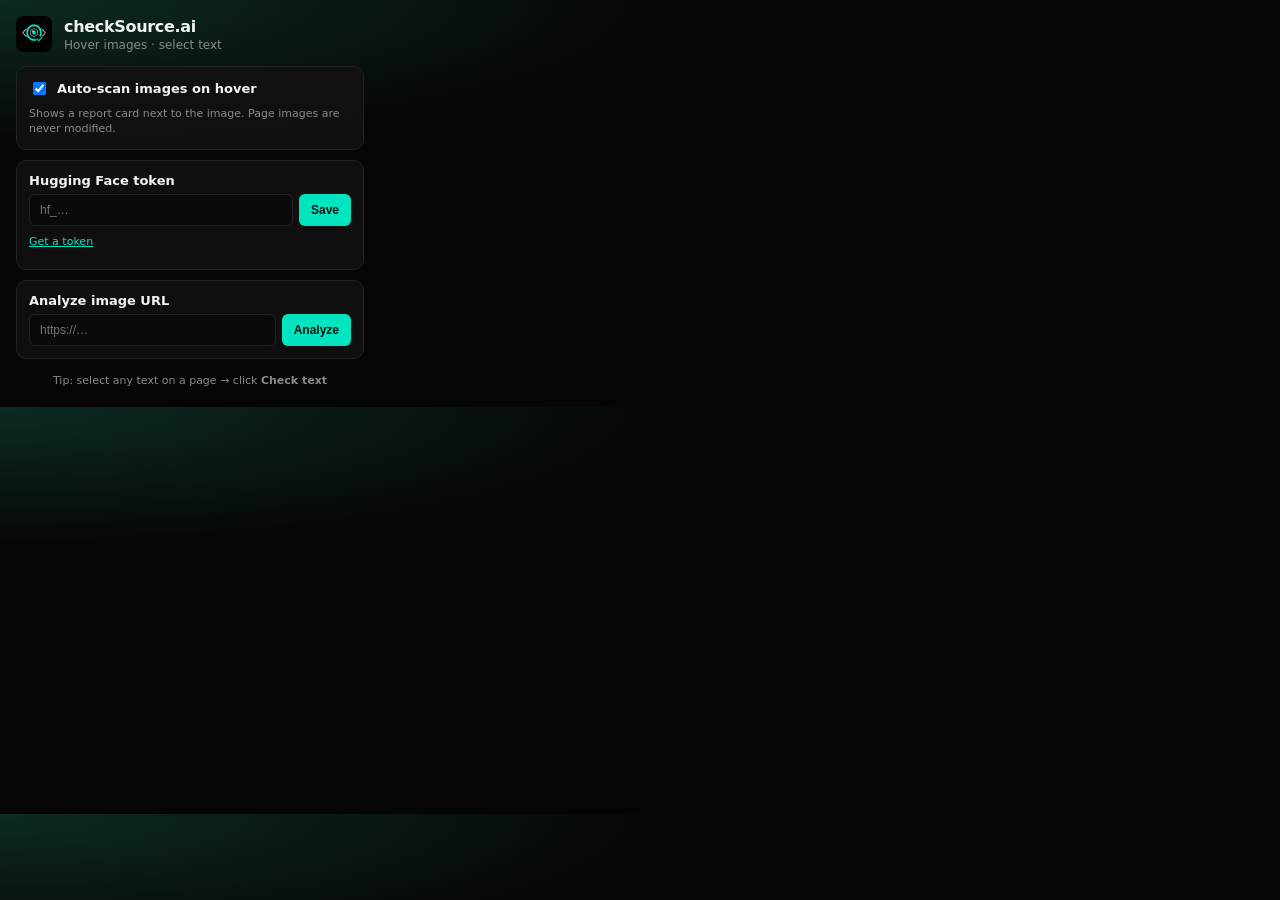
==== popup.html @ 5772d14f "Initial release: checkSource.ai Chrome extension and website Ship the Manifest V3 authenticity check" ====
<!DOCTYPE html>
<html lang="en">
  <head>
    <meta charset="UTF-8" />
    <meta name="viewport" content="width=device-width, initial-scale=1" />
    <title>checkSource.ai</title>
    <link rel="stylesheet" href="popup.css" />
  </head>
  <body>
    <header class="header">
      <img class="logo" src="icons/icon48.png" alt="" width="36" height="36" />
      <div>
        <h1>checkSource.ai</h1>
        <p class="tagline">Hover images · select text</p>
      </div>
    </header>

    <section class="card">
      <label class="toggle">
        <input type="checkbox" id="autoDetect" checked />
        <span>Auto-scan images on hover</span>
      </label>
      <p class="hint">Shows a report card next to the image. Page images are never modified.</p>
    </section>

    <section class="card">
      <label class="field-label" for="hfToken">Hugging Face token</label>
      <div class="row">
        <input
          type="password"
          id="hfToken"
          placeholder="hf_…"
          autocomplete="off"
          spellcheck="false"
        />
        <button type="button" id="saveToken" class="btn primary">Save</button>
      </div>
      <p class="hint">
        <a href="https://huggingface.co/settings/tokens" target="_blank" rel="noreferrer"
          >Get a token</a
        >
      </p>
      <p id="tokenStatus" class="status" aria-live="polite"></p>
    </section>

    <section class="card">
      <label class="field-label" for="imageUrl">Analyze image URL</label>
      <div class="row">
        <input type="url" id="imageUrl" placeholder="https://…" spellcheck="false" />
        <button type="button" id="analyzeBtn" class="btn primary">Analyze</button>
      </div>
      <div id="result" class="result-host" hidden></div>
    </section>

    <footer class="footer">
      Tip: select any text on a page → click <strong>Check text</strong>
    </footer>

    <script src="lib/report.js"></script>
    <script src="popup.js"></script>
  </body>
</html>
---- popup.css ----
:root {
  --bg: #050505;
  --panel: #111;
  --border: #222;
  --text: #f2f2f2;
  --muted: #8a8a8a;
  --accent: #00e5c0;
  --accent-dim: #00b894;
  --danger: #ff5252;
  --ok: #69f0ae;
}

* {
  box-sizing: border-box;
}

body {
  margin: 0;
  width: 380px;
  max-height: 580px;
  overflow-y: auto;
  padding: 16px;
  background: radial-gradient(120% 80% at 0% 0%, #0d2a24 0%, var(--bg) 45%);
  color: var(--text);
  font-family: "Segoe UI", "SF Pro Text", system-ui, sans-serif;
  font-size: 13px;
}

.header {
  display: flex;
  gap: 12px;
  align-items: center;
  margin-bottom: 14px;
}

.logo {
  border-radius: 8px;
  background: #000;
}

h1 {
  margin: 0;
  font-size: 16px;
  font-weight: 700;
  letter-spacing: -0.02em;
}

.tagline {
  margin: 2px 0 0;
  color: var(--muted);
  font-size: 12px;
}

.card {
  background: color-mix(in srgb, var(--panel) 92%, transparent);
  border: 1px solid var(--border);
  border-radius: 10px;
  padding: 12px;
  margin-bottom: 10px;
}

.toggle {
  display: flex;
  align-items: center;
  gap: 8px;
  font-weight: 600;
  cursor: pointer;
}

.field-label {
  display: block;
  font-weight: 600;
  margin-bottom: 6px;
}

.row {
  display: flex;
  gap: 6px;
}

input[type="password"],
input[type="url"] {
  flex: 1;
  min-width: 0;
  background: #0a0a0a;
  border: 1px solid var(--border);
  border-radius: 6px;
  color: var(--text);
  padding: 8px 10px;
  font-size: 12px;
  outline: none;
}

input:focus {
  border-color: var(--accent);
}

.btn {
  border: none;
  border-radius: 6px;
  padding: 8px 12px;
  font-weight: 600;
  font-size: 12px;
  cursor: pointer;
  white-space: nowrap;
}

.btn.primary {
  background: var(--accent);
  color: #00140f;
}

.btn.primary:hover {
  background: var(--accent-dim);
}

.btn:disabled {
  opacity: 0.55;
  cursor: not-allowed;
}

.hint {
  margin: 8px 0 0;
  color: var(--muted);
  font-size: 11px;
  line-height: 1.4;
}

.hint a {
  color: var(--accent);
}

.status {
  margin: 8px 0 0;
  font-size: 11px;
  color: var(--muted);
}

.status.ok {
  color: var(--ok);
}

.status.err {
  color: var(--danger);
}

.result-host {
  margin-top: 12px;
}

.footer {
  color: var(--muted);
  font-size: 11px;
  text-align: center;
  padding: 4px 0 2px;
  line-height: 1.4;
}

/* Report styles (mirror content.css for popup) */
.cs-report {
  color: #f2f2f2;
}

.cs-head {
  display: flex;
  justify-content: space-between;
  gap: 8px;
  margin-bottom: 8px;
}

.cs-brand {
  color: var(--accent);
  font-size: 11px;
  font-weight: 700;
  letter-spacing: 0.08em;
  text-transform: uppercase;
}

.cs-platform {
  color: #888;
  font-size: 12px;
}

.cs-verdict {
  font-size: 14px;
  font-weight: 650;
  line-height: 1.35;
  margin-bottom: 10px;
}

.cs-meter {
  height: 6px;
  border-radius: 99px;
  background: #1a1a1a;
  overflow: hidden;
  margin-bottom: 12px;
}

.cs-meter-fill {
  height: 100%;
  background: linear-gradient(90deg, #2e7d32, #f57c00, #e53935);
}

.cs-rows {
  display: grid;
  gap: 6px;
  margin-bottom: 10px;
}

.cs-row {
  display: flex;
  justify-content: space-between;
  gap: 10px;
  padding: 7px 9px;
  border-radius: 8px;
  background: #0a0a0a;
  border: 1px solid #1c1c1c;
  font-size: 12px;
}

.cs-k {
  color: #9a9a9a;
}

.cs-v {
  font-weight: 700;
  text-align: right;
}

.cs-v.cs-hot {
  color: #ff6b6b;
}

.cs-v.cs-warm {
  color: #ffb74d;
}

.cs-v.cs-cool {
  color: #69f0ae;
}

.cs-section {
  margin-top: 12px;
}

.cs-section-title {
  font-size: 11px;
  font-weight: 700;
  letter-spacing: 0.06em;
  text-transform: uppercase;
  color: var(--accent);
  margin-bottom: 6px;
}

.cs-reasons {
  margin: 0;
  padding-left: 18px;
  color: #d0d0d0;
  font-size: 12px;
  line-height: 1.45;
}

.cs-links {
  display: flex;
  flex-wrap: wrap;
  gap: 6px;
}

.cs-link {
  display: inline-block;
  padding: 5px 9px;
  border-radius: 6px;
  background: #151515;
  border: 1px solid #2a2a2a;
  color: var(--accent);
  text-decoration: none;
  font-size: 11px;
  font-weight: 600;
}

.cs-note,
.cs-disclaimer {
  margin: 8px 0 0;
  color: #777;
  font-size: 11px;
  line-height: 1.4;
}

.cs-risk-critical .cs-verdict {
  color: #ff6b6b;
}

.cs-risk-elevated .cs-verdict {
  color: #ffb74d;
}

.cs-risk-low .cs-verdict {
  color: #69f0ae;
}
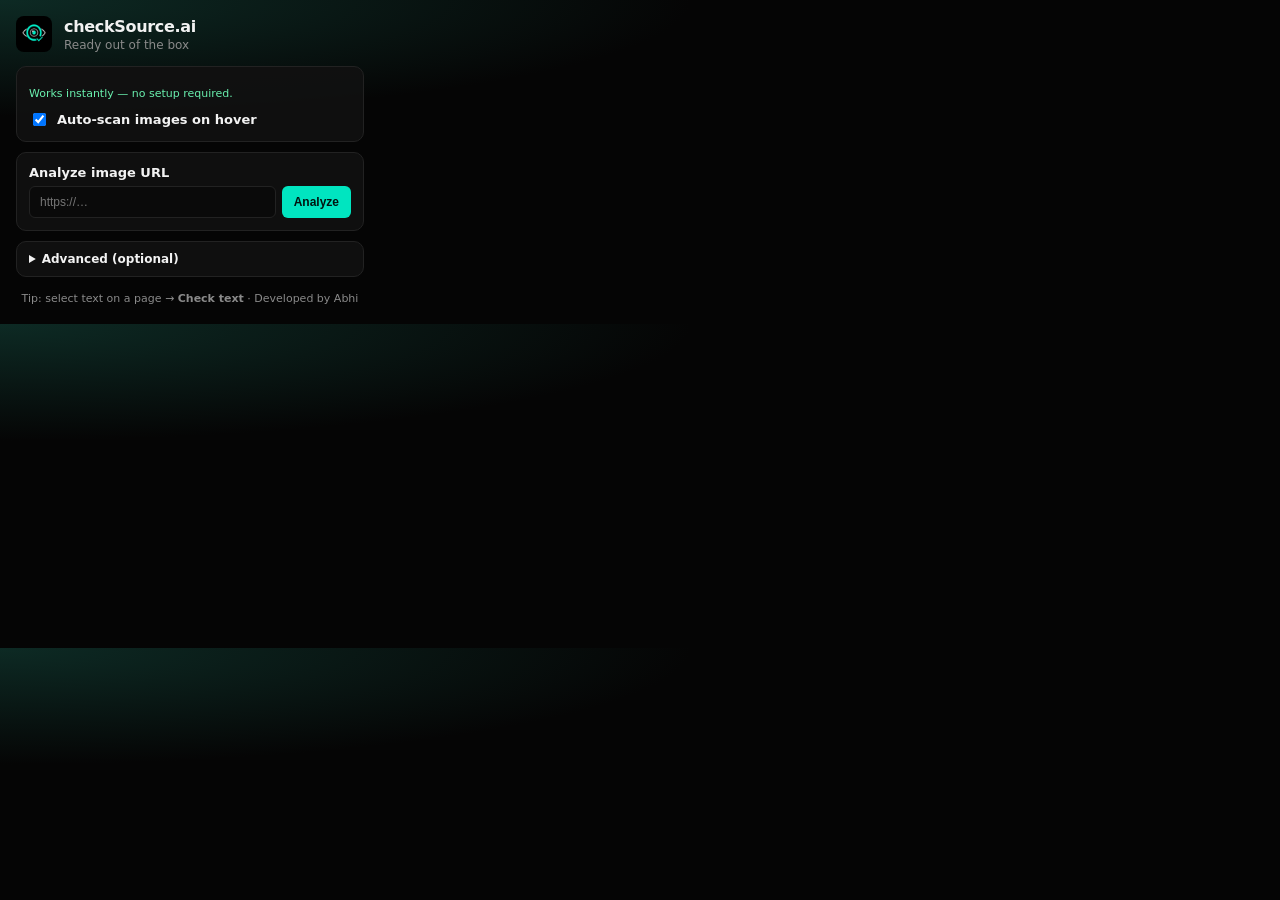
==== commit 972c47d9: "Ship cloud analysis by default with Mac/Windows install onboarding Route classify through a Vercel A" ====
--- a/popup.html
+++ b/popup.html
@@ -11,36 +11,16 @@
       <img class="logo" src="icons/icon48.png" alt="" width="36" height="36" />
       <div>
         <h1>checkSource.ai</h1>
-        <p class="tagline">Hover images · select text</p>
+        <p class="tagline">Ready out of the box</p>
       </div>
     </header>
 
     <section class="card">
-      <label class="toggle">
+      <p class="status ok" id="readyStatus">Works instantly — no setup required.</p>
+      <label class="toggle" style="margin-top: 10px">
         <input type="checkbox" id="autoDetect" checked />
         <span>Auto-scan images on hover</span>
       </label>
-      <p class="hint">Shows a report card next to the image. Page images are never modified.</p>
-    </section>
-
-    <section class="card">
-      <label class="field-label" for="hfToken">Hugging Face token</label>
-      <div class="row">
-        <input
-          type="password"
-          id="hfToken"
-          placeholder="hf_…"
-          autocomplete="off"
-          spellcheck="false"
-        />
-        <button type="button" id="saveToken" class="btn primary">Save</button>
-      </div>
-      <p class="hint">
-        <a href="https://huggingface.co/settings/tokens" target="_blank" rel="noreferrer"
-          >Get a token</a
-        >
-      </p>
-      <p id="tokenStatus" class="status" aria-live="polite"></p>
     </section>
 
     <section class="card">
@@ -52,8 +32,27 @@
       <div id="result" class="result-host" hidden></div>
     </section>
 
+    <section class="card collapsed">
+      <details>
+        <summary>Advanced (optional)</summary>
+        <label class="field-label" for="hfToken" style="margin-top: 10px">Personal API token</label>
+        <div class="row">
+          <input
+            type="password"
+            id="hfToken"
+            placeholder="Optional override"
+            autocomplete="off"
+            spellcheck="false"
+          />
+          <button type="button" id="saveToken" class="btn primary">Save</button>
+        </div>
+        <p class="hint">Leave empty to use the built-in free service.</p>
+        <p id="tokenStatus" class="status" aria-live="polite"></p>
+      </details>
+    </section>
+
     <footer class="footer">
-      Tip: select any text on a page → click <strong>Check text</strong>
+      Tip: select text on a page → <strong>Check text</strong> · Developed by Abhi
     </footer>
 
     <script src="lib/report.js"></script>
--- a/popup.css
+++ b/popup.css
@@ -148,6 +148,22 @@
   margin-top: 12px;
 }
 
+details {
+  color: var(--muted);
+  font-size: 12px;
+}
+
+details summary {
+  cursor: pointer;
+  font-weight: 600;
+  color: var(--text);
+}
+
+.card.collapsed {
+  padding-top: 10px;
+  padding-bottom: 10px;
+}
+
 .footer {
   color: var(--muted);
   font-size: 11px;
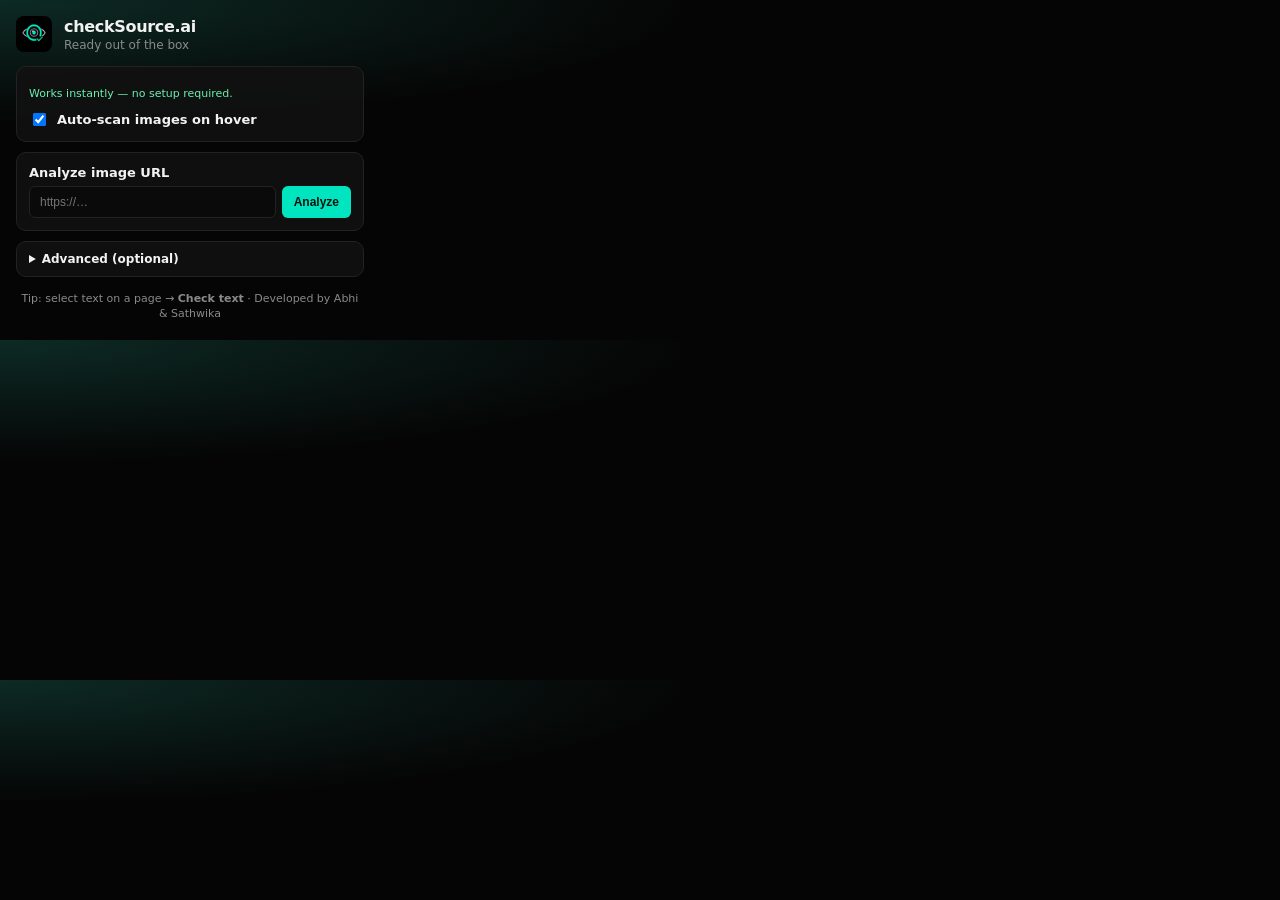
==== commit aba1dc04: "Credit Abhi & Sathwika across site, extension, and README. Co-authored-by: Cursor <cursoragent@curso" ====
--- a/popup.html
+++ b/popup.html
@@ -52,7 +52,7 @@
     </section>
 
     <footer class="footer">
-      Tip: select text on a page → <strong>Check text</strong> · Developed by Abhi
+      Tip: select text on a page → <strong>Check text</strong> · Developed by Abhi & Sathwika
     </footer>
 
     <script src="lib/report.js"></script>
